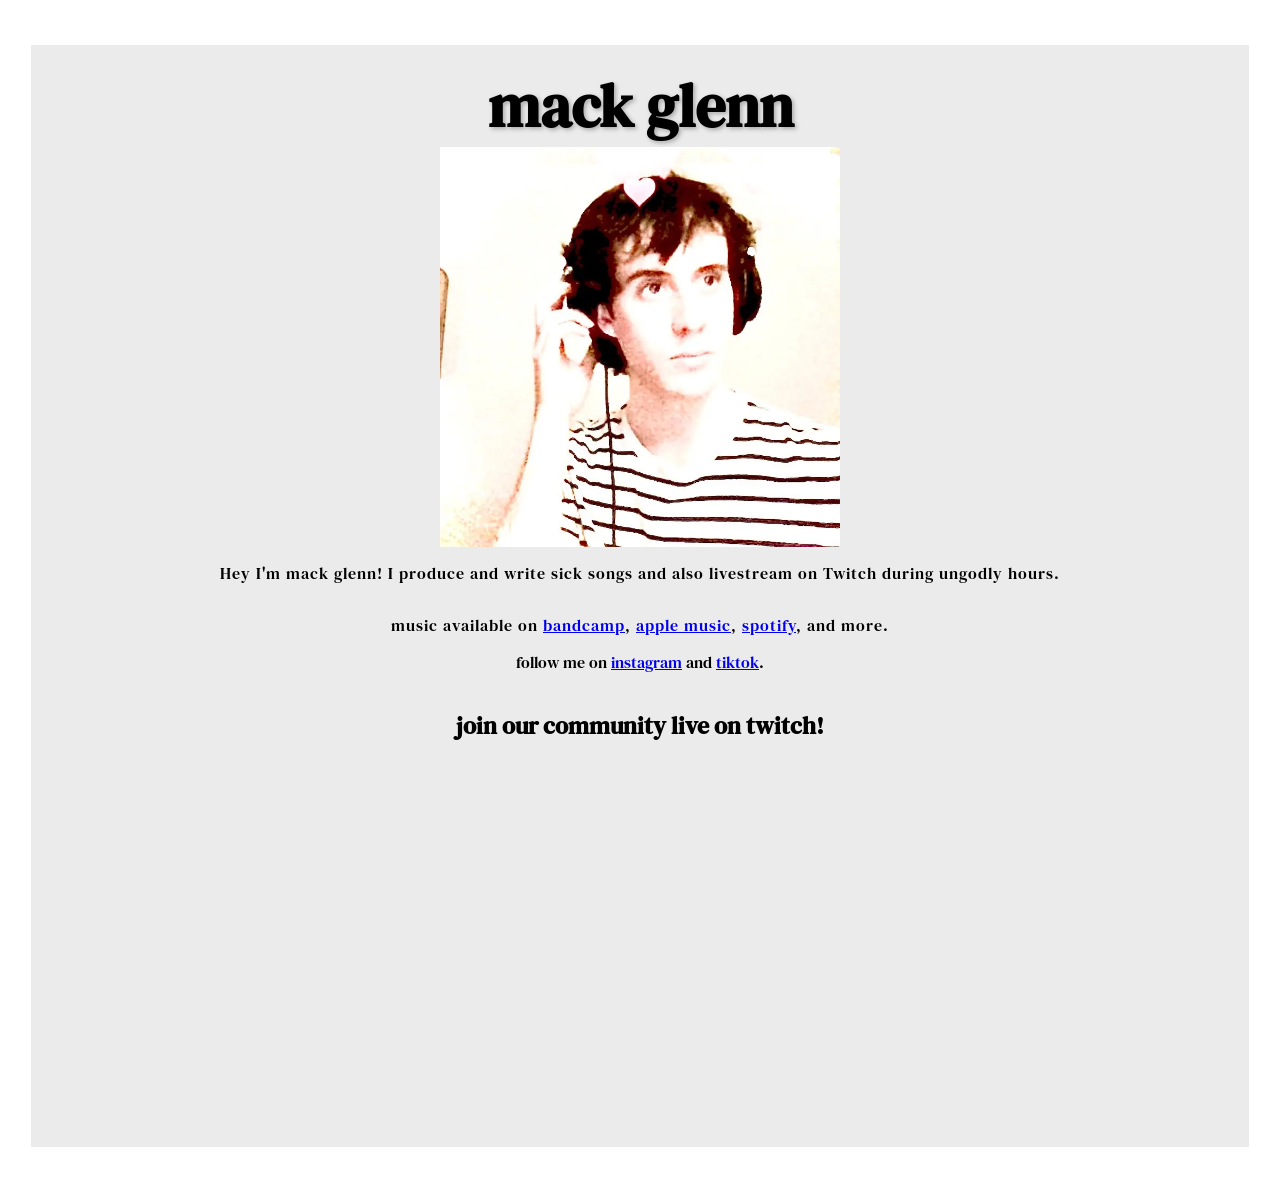
==== index.html @ 870f5714 "updated html href since i forgot to in last push which ruined everything lol" ====
<!doctype html>
<html lang="en-US">
  <head>
    <meta charset="utf-8" />
    <meta name="viewport" content="width=device-width" />
    <title>mack glenn</title>
    <link href="style.css" rel="stylesheet" />
    <link rel="preconnect" href="https://fonts.googleapis.com">
    <link rel="preconnect" href="https://fonts.gstatic.com" crossorigin>
    <link href="https://fonts.googleapis.com/css2?family=DM+Serif+Text:ital@0;1&display=swap" rel="stylesheet">
    <script async src="scripts/main.js"></script>
  </head>
  <body>
    <!-- landing page, title and image -->
    <div>
        <h1>mack glenn</h1>
    </div>
    <img src="images/t1.webp" width="400" height="400" alt="mack glenn Changes cover art" />
    <div class="center">
    <p>Hey I'm mack glenn! I produce and write sick songs and also livestream on Twitch during ungodly hours.</p>
    <p>music available on <a href="https://mackglenn.bandcamp.com/track/changes">bandcamp</a>, <a href="https://music.apple.com/us/artist/mack-glenn/1537113306">apple music</a>, <a href="https://open.spotify.com/artist/1b1rYh1t3pX4t1u5r8qT0E">spotify</a>, and more.</p>
    <p2>follow me on <a href="https://www.instagram.com/heymackglenn/">instagram</a> and <a href="https://www.tiktok.com/@heymackglenn">tiktok</a>.</p>
    </div>
    <div class="center"><h2>join our community live on twitch!</h2></div>
      <section class="container">

      <!-- Add a placeholder for the Twitch embed -->
    <div id="twitch-embed">

      <!-- Load the Twitch embed script -->
      <script src="https://player.twitch.tv/js/embed/v1.js"></script>

      <!-- Create a Twitch.Player object. This will render within the placeholder div -->
      <script type="text/javascript">
        new Twitch.Player("twitch-embed", {
        channel: "mackglenn",
          autoplay: true,
          muted: false,
          width: 1920/3,
          height: 1080/3
          });
      </script>
    </div>
      <div>
        <iframe src="https://discord.com/widget?id=813579185787502612&theme=dark" width="350" height="360" allowtransparency="true" frameborder="0" sandbox="allow-popups allow-popups-to-escape-sandbox allow-same-origin allow-scripts"></iframe>
      </div>
    </section>
  </body>
</html>
---- style.css ----
html {
  /* px means "pixels". The base font size is now 10 pixels high */
  font-size: 16px;
  /* the font-family property value you got from Google Fonts */
  font-family: 'DM Serif Text', serif;
  /* sets the webpage background color */
  background-color: white;
}

body {
  width: 92vw;
  margin: 5vh auto;
  background-color: #ebebeb;
  padding: 20px 20px 20px 20px;
  /*border: 5px solid black;*/
}

img {
  display: block;
  margin: 0 auto;
  max-width: 100%;
}

h1 {
  margin: 0;
  font-size: 60px;
  text-align: center;
  text-shadow: 2px 2px 4px #aaaaaa;
}

p,
li {
  font-size: 16px;
  line-height: 1.25;
  letter-spacing: 1px;
}
.center {
  display: flex;
  margin: 0;
  text-align: center;
  align-items: center;
  flex-direction: column;
  justify-content: center;
  
}
.container {
  display: flex; /* Enables Flexbox */
  flex-direction: row; /* Arranges items horizontally (default) */
  justify-content: space-between; /* Spreads items out */
  gap: 10px; /* Adds space between items */
  align-items: center; /* Centers items vertically */
  justify-content: center; /* Centers items horizontally */
}
div {
  align-items: center;
}
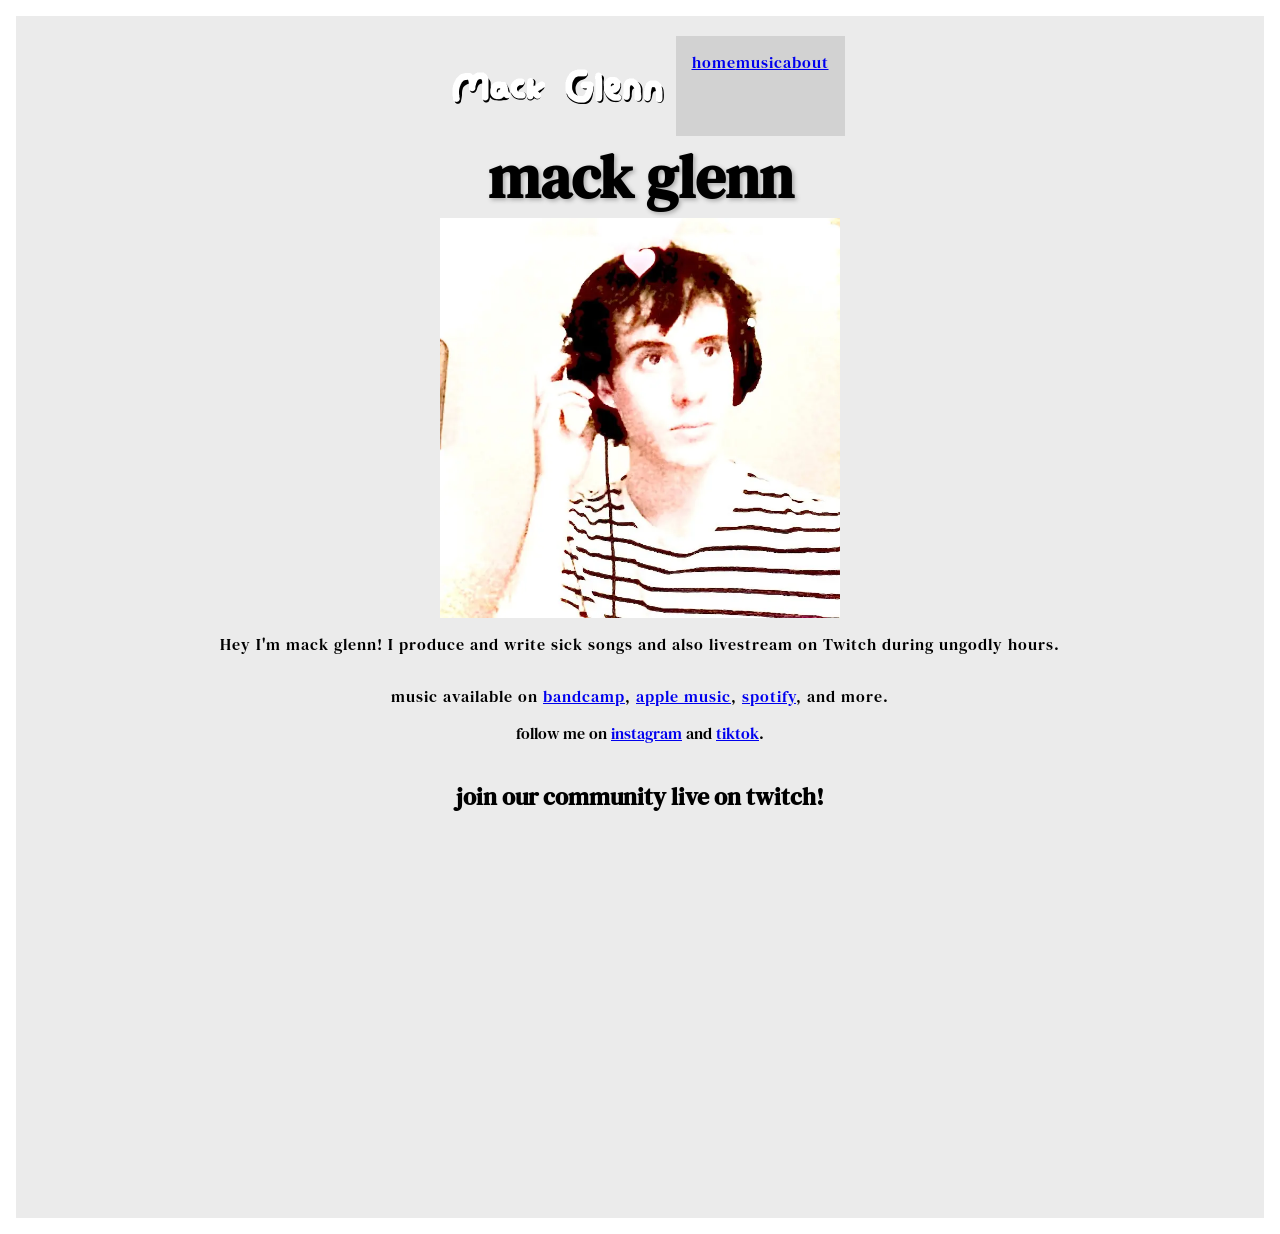
==== commit cbcd1986: "new header and fixed body margin" ====
--- a/index.html
+++ b/index.html
@@ -10,6 +10,17 @@
     <link href="https://fonts.googleapis.com/css2?family=DM+Serif+Text:ital@0;1&display=swap" rel="stylesheet">
     <script async src="scripts/main.js"></script>
   </head>
+  <header>
+    <nav>
+      <div class="headerlogo">
+        <a href="index.html"><img src="images/mackglennanimatedtext2.gif" width="240" height="100" alt="mack glenn logo" /></a>
+      </div>
+      <ul class="header">
+        <li><a href="index.html">home</a></li>
+        <li><a href="music.html">music</a></li>
+        <li><a href="about.html">about</a></li>
+      </ul>
+    </nav>
   <body>
     <!-- landing page, title and image -->
     <div>
--- a/style.css
+++ b/style.css
@@ -8,8 +8,9 @@
 }
 
 body {
-  width: 92vw;
-  margin: 5vh auto;
+  width: 100%-40px;
+  height: auto;
+  margin: 1rem 1rem;
   background-color: #ebebeb;
   padding: 20px 20px 20px 20px;
   /*border: 5px solid black;*/
@@ -54,3 +55,19 @@
 div {
   align-items: center;
 }
+
+
+ul.header {
+  list-style-type: none;
+  margin: 0;
+  padding: 1rem;
+  overflow: hidden;
+  background-color: #d2d2d2;
+  display: flex;
+  justify-content: center;
+}
+
+nav {
+  display: flex;
+  justify-content: center;
+}
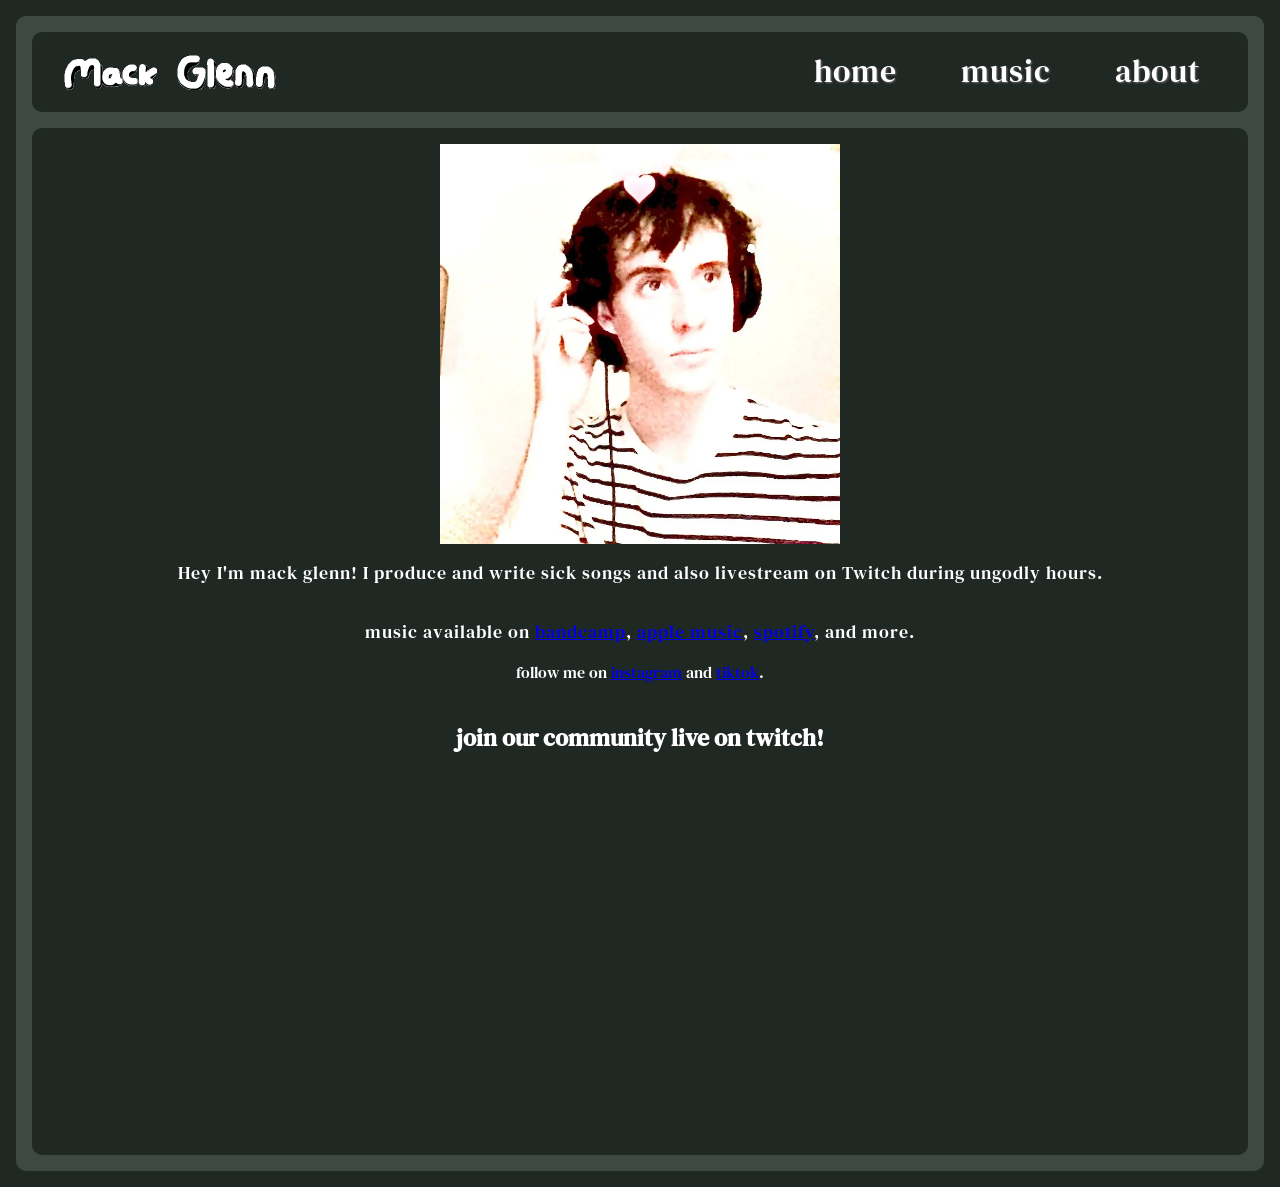
==== commit b28c7b7e: "made nav bar better and added background colors and border radiuses" ====
--- a/index.html
+++ b/index.html
@@ -16,16 +16,15 @@
         <a href="index.html"><img src="images/mackglennanimatedtext2.gif" width="240" height="100" alt="mack glenn logo" /></a>
       </div>
       <ul class="header">
-        <li><a href="index.html">home</a></li>
-        <li><a href="music.html">music</a></li>
-        <li><a href="about.html">about</a></li>
+        <li><a class="header" href="index.html">home</a></li>
+        <li><a class="header" href="music.html">music</a></li>
+        <li><a class="header" href="about.html">about</a></li>
       </ul>
     </nav>
+  </header>
   <body>
+    <div class="maincontent">
     <!-- landing page, title and image -->
-    <div>
-        <h1>mack glenn</h1>
-    </div>
     <img src="images/t1.webp" width="400" height="400" alt="mack glenn Changes cover art" />
     <div class="center">
     <p>Hey I'm mack glenn! I produce and write sick songs and also livestream on Twitch during ungodly hours.</p>
@@ -56,5 +55,6 @@
         <iframe src="https://discord.com/widget?id=813579185787502612&theme=dark" width="350" height="360" allowtransparency="true" frameborder="0" sandbox="allow-popups allow-popups-to-escape-sandbox allow-same-origin allow-scripts"></iframe>
       </div>
     </section>
+    </div>
   </body>
 </html>
--- a/style.css
+++ b/style.css
@@ -4,16 +4,18 @@
   /* the font-family property value you got from Google Fonts */
   font-family: 'DM Serif Text', serif;
   /* sets the webpage background color */
-  background-color: white;
+  background-color: rgb(32, 40, 36);
+  color: white;
 }
 
 body {
   width: 100%-40px;
   height: auto;
   margin: 1rem 1rem;
-  background-color: #ebebeb;
-  padding: 20px 20px 20px 20px;
+  background-color: #3e4943;
+  padding: 1rem;
   /*border: 5px solid black;*/
+  border-radius: 10px;
 }
 
 img {
@@ -31,7 +33,7 @@
 
 p,
 li {
-  font-size: 16px;
+  font-size: 18px;
   line-height: 1.25;
   letter-spacing: 1px;
 }
@@ -60,14 +62,43 @@
 ul.header {
   list-style-type: none;
   margin: 0;
-  padding: 1rem;
+  padding: 0rem;
   overflow: hidden;
-  background-color: #d2d2d2;
+  background-color: #ffffff00;
   display: flex;
   justify-content: center;
 }
 
+a.header {
+  float: left;
+  display: block;
+  color: white;
+  text-align: center;
+  padding: .2rem 2rem;
+  text-decoration: none;
+  text-shadow: #6f6f6f 1px 1px 2px;
+  font-size: 32px;
+}
+
+.headerlogo {
+  display: flex;
+  justify-content: flex-shrink 1;
+  justify-content: left;
+  height: 48px;
+}
+
 nav {
   display: flex;
-  justify-content: center;
+  justify-content: space-between;
+  height: 3rem;
+  margin-bottom: 1rem;
+  background-color: rgb(32, 40, 36);
+  padding: 1rem;
+  border-radius: 10px;
+}
+
+.maincontent {
+  background-color: rgb(32, 40, 36);
+  border-radius: 10px;
+  padding: 1rem;
 }
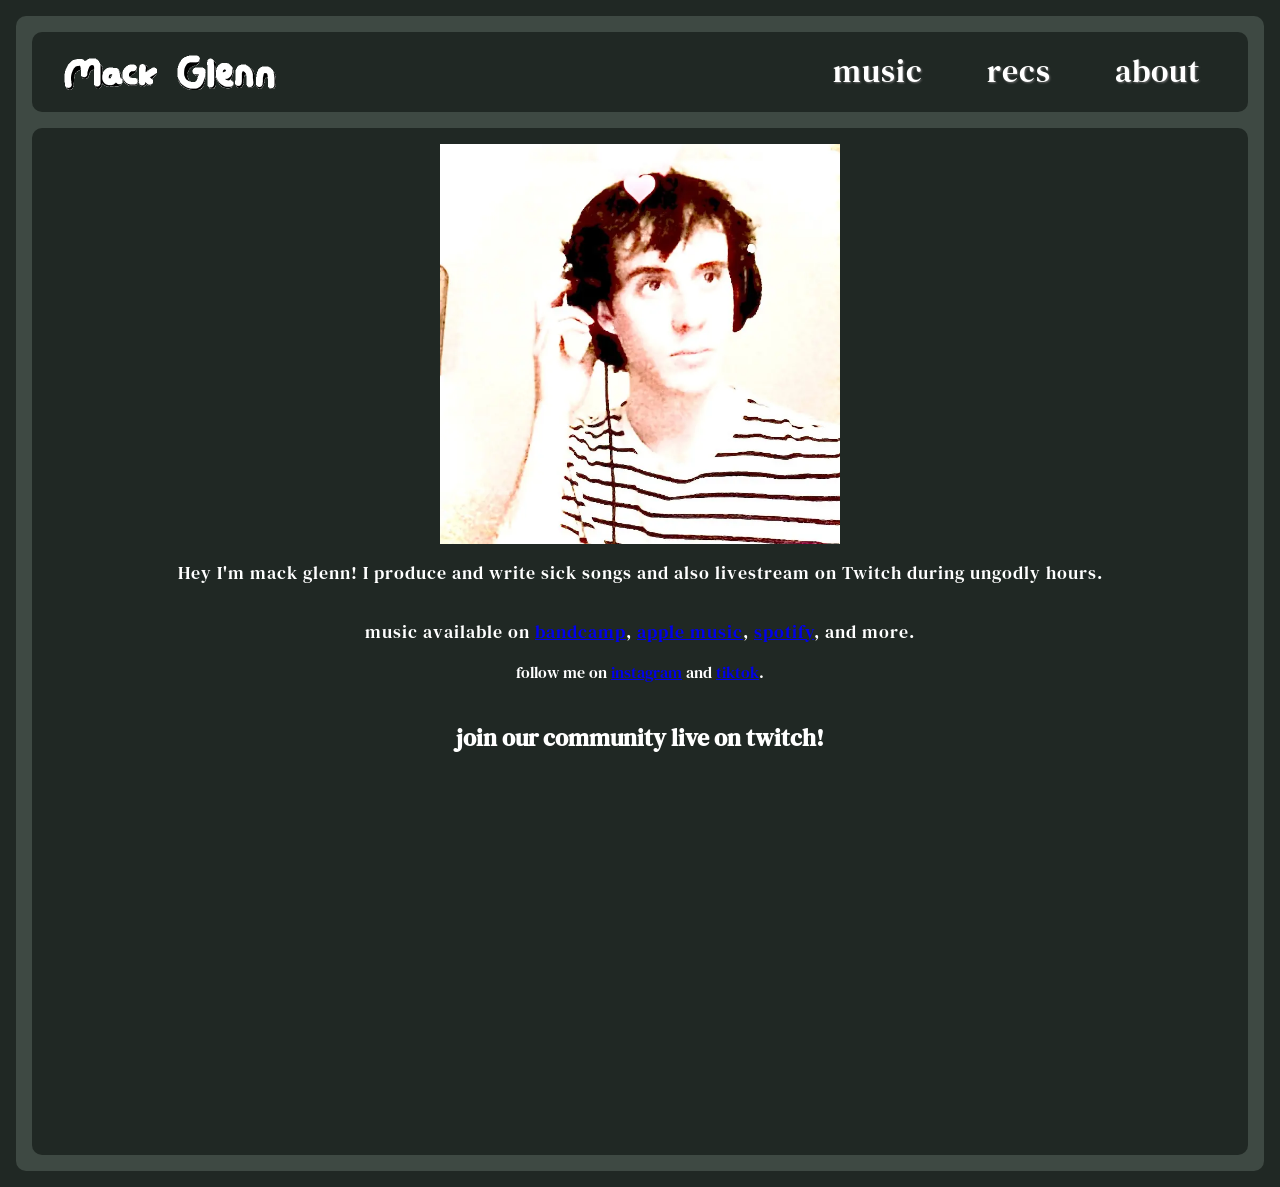
==== commit b4c62939: "added new pages" ====
--- a/index.html
+++ b/index.html
@@ -16,8 +16,8 @@
         <a href="index.html"><img src="images/mackglennanimatedtext2.gif" width="240" height="100" alt="mack glenn logo" /></a>
       </div>
       <ul class="header">
-        <li><a class="header" href="index.html">home</a></li>
         <li><a class="header" href="music.html">music</a></li>
+        <li><a class="header" href="recs.html">recs</a></li>
         <li><a class="header" href="about.html">about</a></li>
       </ul>
     </nav>
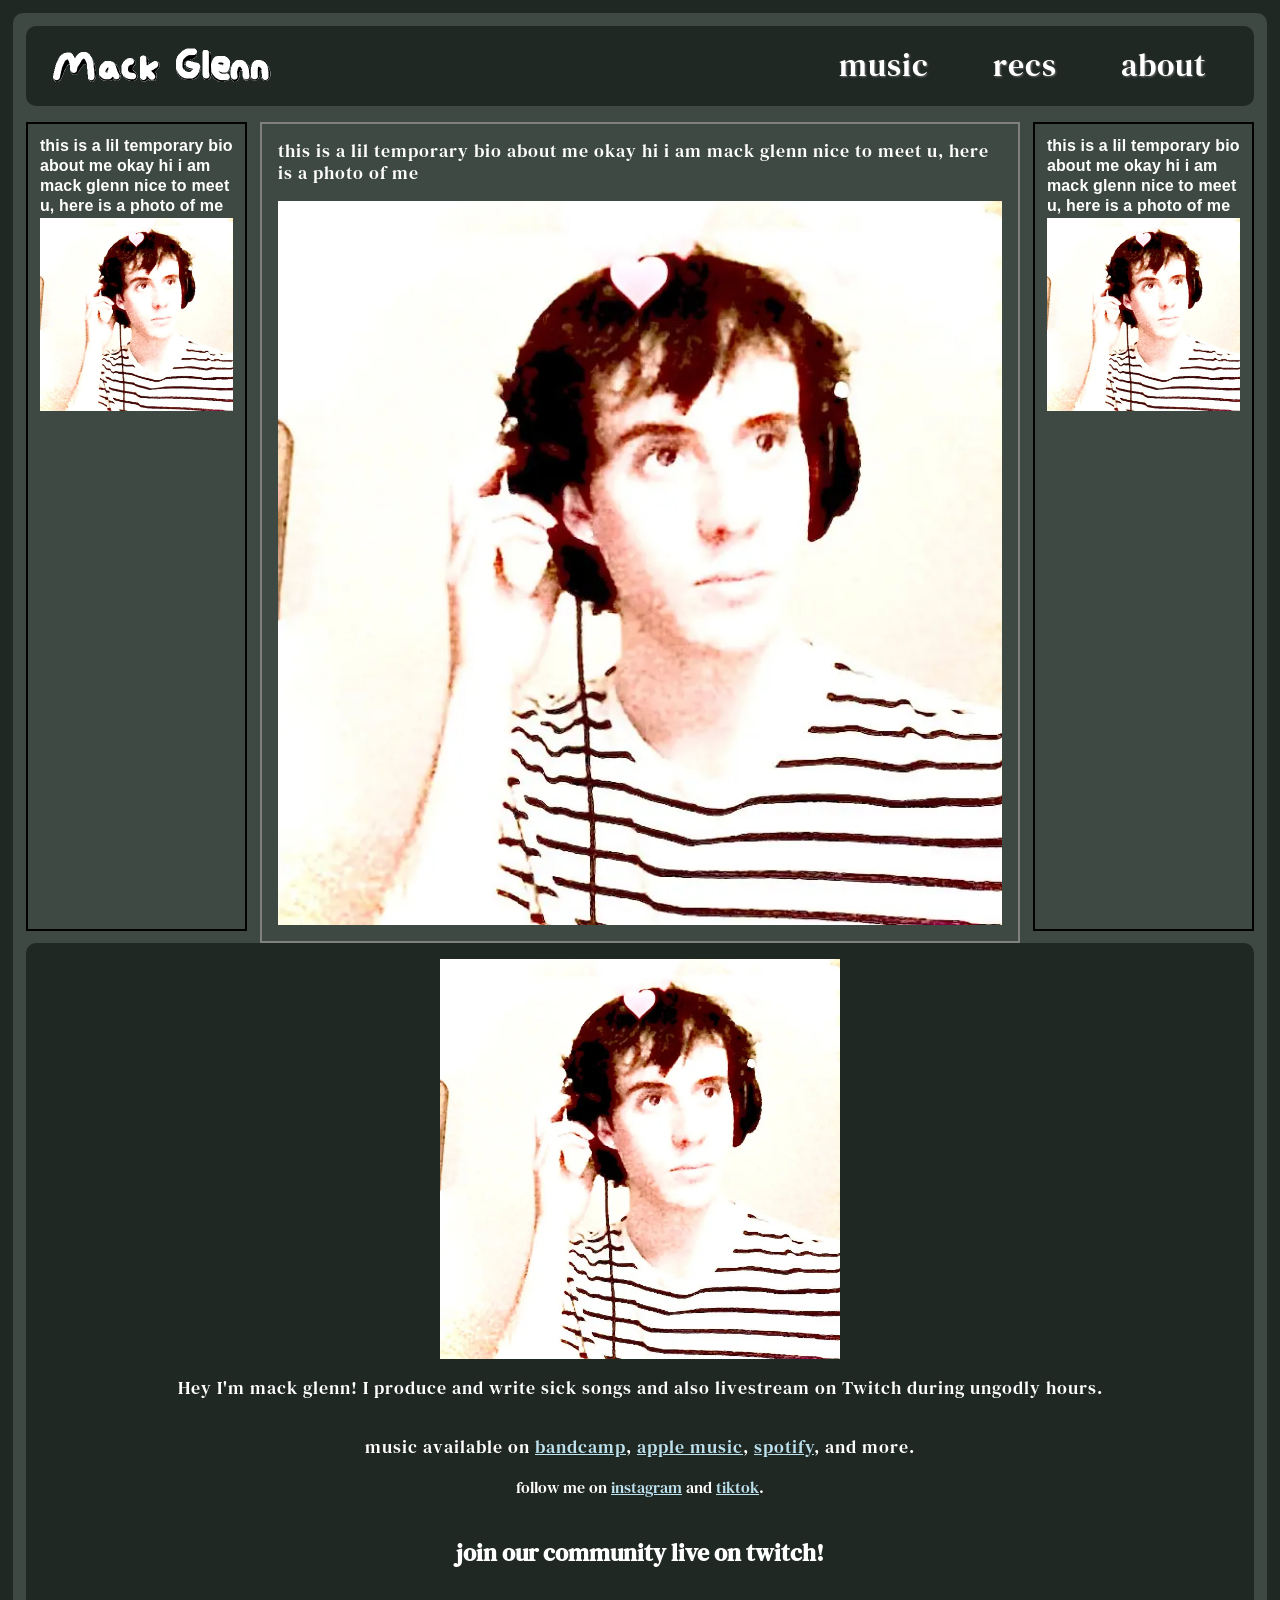
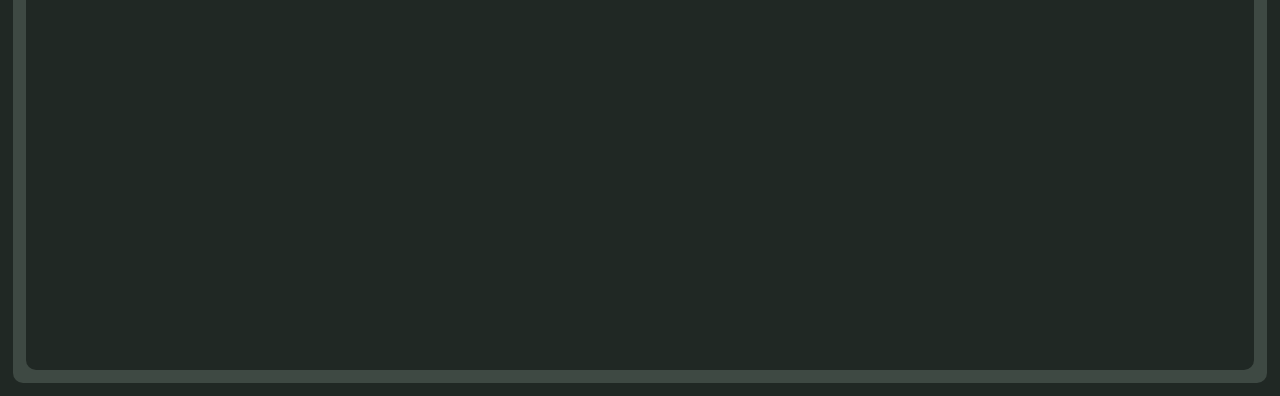
==== commit 3a482b7a: "new front page layout - temp content" ====
--- a/index.html
+++ b/index.html
@@ -23,6 +23,30 @@
     </nav>
   </header>
   <body>
+    <section class="homepagetri">
+      <div class="leftbar"> 
+        <p class="pleftbar">this is a lil temporary bio about me okay hi i am mack glenn nice to meet u, here is a photo of me</p>
+        <img src="images/t1.webp" alt="mack glenn Changes cover art" />
+
+
+      </div>
+
+      <div class="mainsection"> 
+        <p class="pmainsection">this is a lil temporary bio about me okay hi i am mack glenn nice to meet u, here is a photo of me</p>
+        <img src="images/t1.webp" alt="mack glenn Changes cover art" />
+
+
+      </div>
+
+      <div class="rightbar"> 
+        <p class="pleftbar">this is a lil temporary bio about me okay hi i am mack glenn nice to meet u, here is a photo of me</p>
+        <img src="images/t1.webp" alt="mack glenn Changes cover art" />
+
+
+      </div>
+
+    </section>
+
     <div class="maincontent">
     <!-- landing page, title and image -->
     <img src="images/t1.webp" width="400" height="400" alt="mack glenn Changes cover art" />
@@ -56,5 +80,9 @@
       </div>
     </section>
     </div>
+
+
+
+
   </body>
 </html>
--- a/style.css
+++ b/style.css
@@ -11,9 +11,9 @@
 body {
   width: 100%-40px;
   height: auto;
-  margin: 1rem 1rem;
+  margin: 1% 1%;
   background-color: #3e4943;
-  padding: 1rem;
+  padding: 1%;
   /*border: 5px solid black;*/
   border-radius: 10px;
 }
@@ -62,7 +62,7 @@
 ul.header {
   list-style-type: none;
   margin: 0;
-  padding: 0rem;
+  padding: 0%;
   overflow: hidden;
   background-color: #ffffff00;
   display: flex;
@@ -101,4 +101,63 @@
   background-color: rgb(32, 40, 36);
   border-radius: 10px;
   padding: 1rem;
-}+}
+
+a {
+  color: #bde2ee;
+}
+
+.homepagetri
+{
+  display: flex;
+  height: auto;
+  width: auto;
+  gap: 1%;
+}
+
+.leftbar {
+  display: block;
+  width: 16%;
+  height: auto;
+  overflow-wrap: break-word;
+  padding: 1%;
+  margin-bottom: 1%;
+  border: 2px solid black;
+  
+}
+
+.pleftbar {
+  padding: 0px;
+  margin: 0px;
+  margin-bottom: 1%;
+  font-family: Verdana, Geneva, Tahoma, sans-serif;
+  font-weight: bolder;
+  letter-spacing: .01rem;
+  font-size: 16px;
+}
+
+.mainsection
+{
+  display: block;
+  width: 60%;
+  padding: 1rem;
+  border: 2px solid grey;
+}
+
+.pmainsection
+{
+  padding: 0px;
+  margin: 0px;
+  margin-bottom: 1rem;
+}
+
+.rightbar {
+  display: block;
+  width: 16%;
+  height: auto;
+  overflow-wrap: break-word;
+  padding: 1%;
+  margin-bottom: 1%;
+  border: 2px solid black;
+  
+}
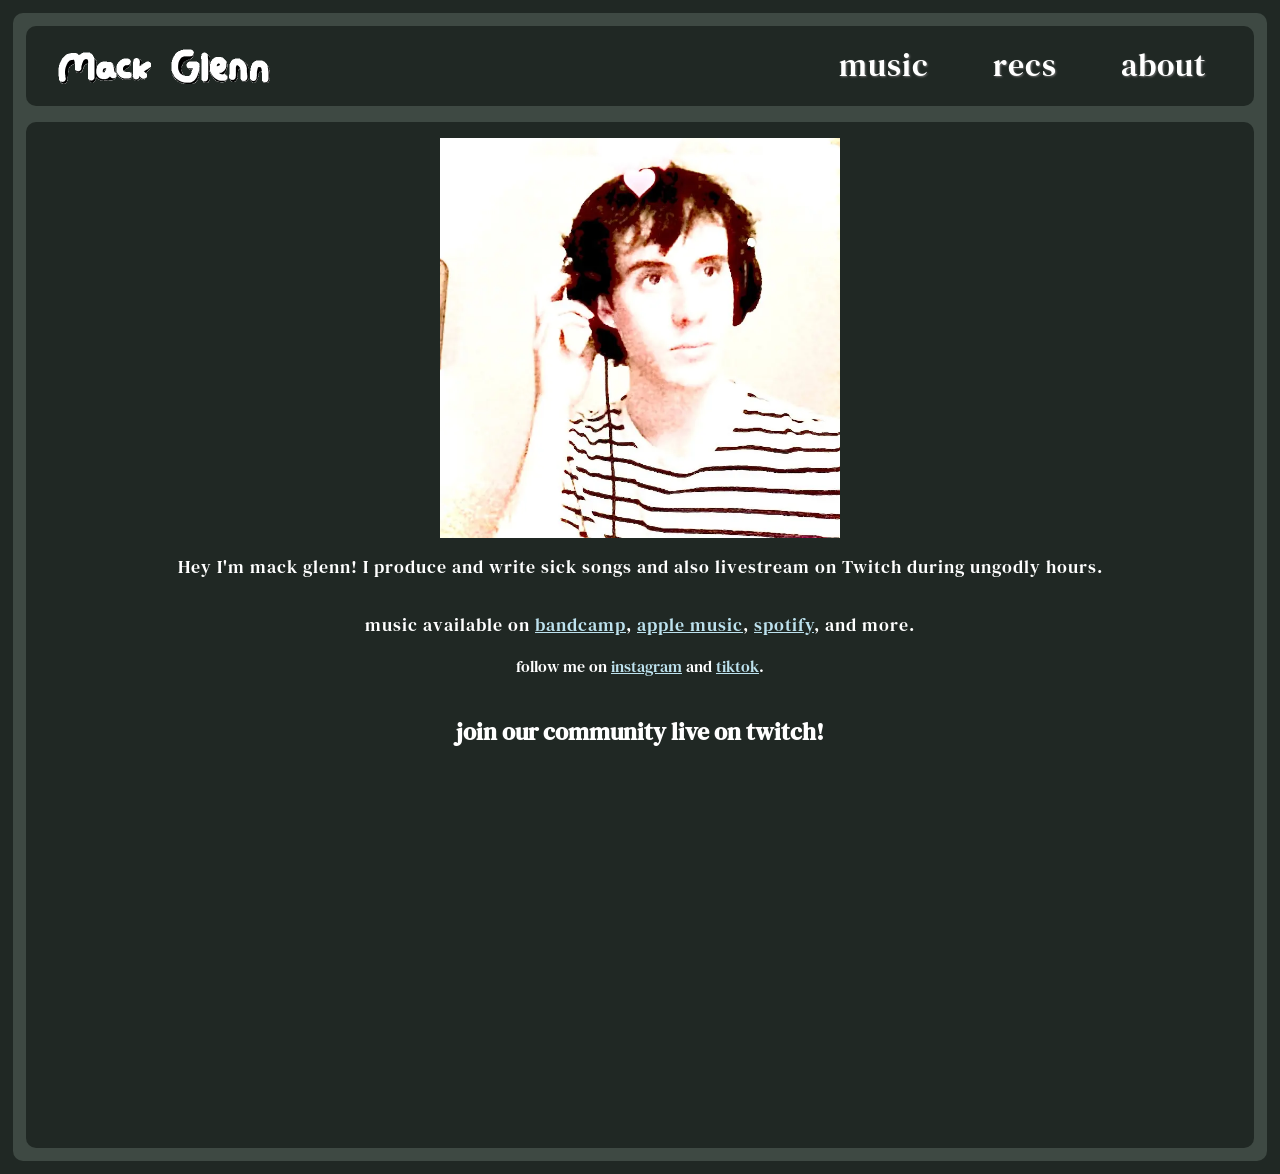
==== commit 2e81fa71: "removed homepagetri, idk" ====
--- a/index.html
+++ b/index.html
@@ -23,6 +23,7 @@
     </nav>
   </header>
   <body>
+    <!-- OLD TRI HOMEPAGE IDK
     <section class="homepagetri">
       <div class="leftbar"> 
         <p class="pleftbar">this is a lil temporary bio about me okay hi i am mack glenn nice to meet u, here is a photo of me</p>
@@ -46,7 +47,7 @@
       </div>
 
     </section>
-
+  -->
     <div class="maincontent">
     <!-- landing page, title and image -->
     <img src="images/t1.webp" width="400" height="400" alt="mack glenn Changes cover art" />
--- a/style.css
+++ b/style.css
@@ -9,7 +9,7 @@
 }
 
 body {
-  width: 100%-40px;
+  width: calc(100%-40px);
   height: auto;
   margin: 1% 1%;
   background-color: #3e4943;
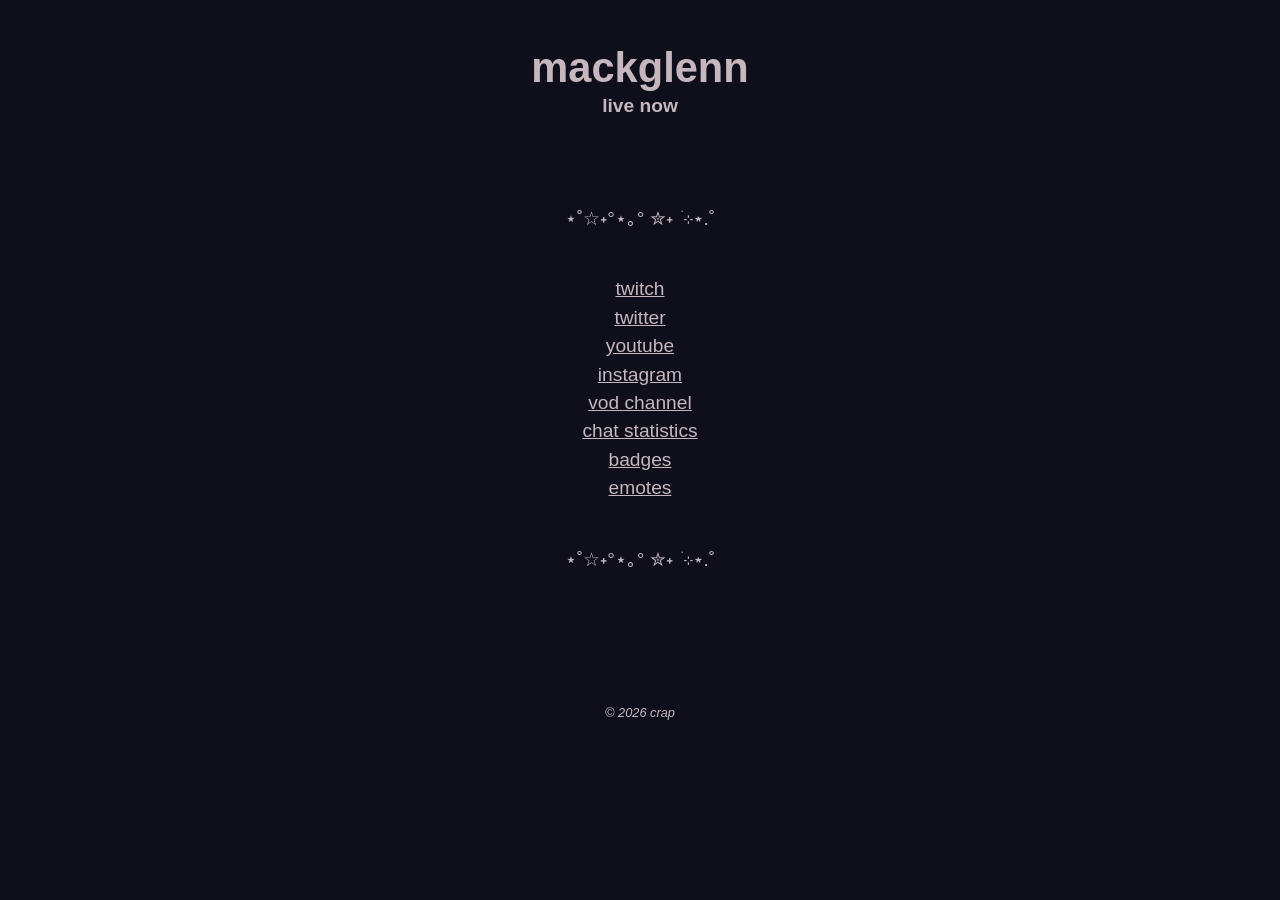
==== commit 9b279f9a: "remade this shit from the ground up, this is a way better start" ====
--- a/index.html
+++ b/index.html
@@ -1,89 +1,38 @@
-<!doctype html>
-<html lang="en-US">
-  <head>
-    <meta charset="utf-8" />
-    <meta name="viewport" content="width=device-width" />
-    <title>mack glenn</title>
-    <link href="style.css" rel="stylesheet" />
-    <link rel="preconnect" href="https://fonts.googleapis.com">
-    <link rel="preconnect" href="https://fonts.gstatic.com" crossorigin>
-    <link href="https://fonts.googleapis.com/css2?family=DM+Serif+Text:ital@0;1&display=swap" rel="stylesheet">
-    <script async src="scripts/main.js"></script>
-  </head>
-  <header>
-    <nav>
-      <div class="headerlogo">
-        <a href="index.html"><img src="images/mackglennanimatedtext2.gif" width="240" height="100" alt="mack glenn logo" /></a>
-      </div>
-      <ul class="header">
-        <li><a class="header" href="music.html">music</a></li>
-        <li><a class="header" href="recs.html">recs</a></li>
-        <li><a class="header" href="about.html">about</a></li>
-      </ul>
-    </nav>
-  </header>
-  <body>
-    <!-- OLD TRI HOMEPAGE IDK
-    <section class="homepagetri">
-      <div class="leftbar"> 
-        <p class="pleftbar">this is a lil temporary bio about me okay hi i am mack glenn nice to meet u, here is a photo of me</p>
-        <img src="images/t1.webp" alt="mack glenn Changes cover art" />
-
-
-      </div>
-
-      <div class="mainsection"> 
-        <p class="pmainsection">this is a lil temporary bio about me okay hi i am mack glenn nice to meet u, here is a photo of me</p>
-        <img src="images/t1.webp" alt="mack glenn Changes cover art" />
-
-
-      </div>
-
-      <div class="rightbar"> 
-        <p class="pleftbar">this is a lil temporary bio about me okay hi i am mack glenn nice to meet u, here is a photo of me</p>
-        <img src="images/t1.webp" alt="mack glenn Changes cover art" />
-
-
-      </div>
-
-    </section>
-  -->
-    <div class="maincontent">
-    <!-- landing page, title and image -->
-    <img src="images/t1.webp" width="400" height="400" alt="mack glenn Changes cover art" />
-    <div class="center">
-    <p>Hey I'm mack glenn! I produce and write sick songs and also livestream on Twitch during ungodly hours.</p>
-    <p>music available on <a href="https://mackglenn.bandcamp.com/track/changes">bandcamp</a>, <a href="https://music.apple.com/us/artist/mack-glenn/1537113306">apple music</a>, <a href="https://open.spotify.com/artist/1b1rYh1t3pX4t1u5r8qT0E">spotify</a>, and more.</p>
-    <p2>follow me on <a href="https://www.instagram.com/heymackglenn/">instagram</a> and <a href="https://www.tiktok.com/@heymackglenn">tiktok</a>.</p>
-    </div>
-    <div class="center"><h2>join our community live on twitch!</h2></div>
-      <section class="container">
-
-      <!-- Add a placeholder for the Twitch embed -->
-    <div id="twitch-embed">
-
-      <!-- Load the Twitch embed script -->
-      <script src="https://player.twitch.tv/js/embed/v1.js"></script>
-
-      <!-- Create a Twitch.Player object. This will render within the placeholder div -->
-      <script type="text/javascript">
-        new Twitch.Player("twitch-embed", {
-        channel: "mackglenn",
-          autoplay: true,
-          muted: false,
-          width: 1920/3,
-          height: 1080/3
-          });
-      </script>
-    </div>
-      <div>
-        <iframe src="https://discord.com/widget?id=813579185787502612&theme=dark" width="350" height="360" allowtransparency="true" frameborder="0" sandbox="allow-popups allow-popups-to-escape-sandbox allow-same-origin allow-scripts"></iframe>
-      </div>
-    </section>
-    </div>
-
-
-
-
-  </body>
+<!DOCTYPE html>
+<html lang="en">
+<head>
+    <meta charset="UTF-8">
+    <meta name="viewport" content="width=device-width, initial-scale=1.0">
+    <title>mackglenn stream site</title>
+    <link rel="stylesheet" href="style.css">
+</head>
+<body>
+    <header>
+        <h1><a href="index.html" class="logo">mackglenn</a></h1>
+        <p>live now</p>
+    </header>
+    
+    <main>
+        <ul>
+            <li>⋆˚☆˖°⋆｡° ✮˖ ࣪ ⊹⋆.˚</li>
+            <br>
+            <br>
+            <li><a href="https://www.twitch.tv/mackglenn" target="_blank">twitch</a></li>
+            <li><a href="https://www.twitter.com/heymackglenn" target="_blank">twitter</a></li>
+            <li><a href="https://www.youtube.com/@mackglennlive" target="_blank">youtube</a></li>
+            <li><a href="https://www.instagram.com/heymackglenn" target="_blank">instagram</a></li>
+            <li><a href="https://www.youtube.com/@mackglennvods" target="_blank">vod channel</a></li>
+            <li><a href="chatstats.html">chat statistics</a></li>
+            <li><a href="badges.html">badges</a></li>
+            <li><a href="emotes.html">emotes</a></li>
+            <br>
+            <br>
+            <li>⋆˚☆˖°⋆｡° ✮˖ ࣪ ⊹⋆.˚</li>
+        </ul>
+    </main>
+    
+    <footer>
+        <p class="footertext">&copy; 2026 crap</p>
+    </footer>
+</body>
 </html>
--- a/style.css
+++ b/style.css
@@ -1,163 +1,115 @@
-html {
-  /* px means "pixels". The base font size is now 10 pixels high */
-  font-size: 16px;
-  /* the font-family property value you got from Google Fonts */
-  font-family: 'DM Serif Text', serif;
-  /* sets the webpage background color */
-  background-color: rgb(32, 40, 36);
-  color: white;
+body {
+	font-family: Arial, sans-serif;
+	margin: 0;
+	padding: 0;
+	background-color: #0f0f1b;
 }
-
-body {
-  width: calc(100%-40px);
-  height: auto;
-  margin: 1% 1%;
-  background-color: #3e4943;
-  padding: 1%;
-  /*border: 5px solid black;*/
-  border-radius: 10px;
+header {
+	background-color: #0f0f1b;
+	color: #c6b7be;
+	padding: 1rem;
+	text-align: center;
+    font-weight: 600;
 }
-
-img {
-  display: block;
-  margin: 0 auto;
-  max-width: 100%;
+main {
+	max-width: 1200px;
+	margin: 2rem auto;
+	padding: 0 1rem;
+    text-align: center;
 }
-
-h1 {
-  margin: 0;
-  font-size: 60px;
-  text-align: center;
-  text-shadow: 2px 2px 4px #aaaaaa;
-}
-
-p,
-li {
-  font-size: 18px;
-  line-height: 1.25;
-  letter-spacing: 1px;
-}
-.center {
-  display: flex;
-  margin: 0;
-  text-align: center;
-  align-items: center;
-  flex-direction: column;
-  justify-content: center;
-  
-}
-.container {
-  display: flex; /* Enables Flexbox */
-  flex-direction: row; /* Arranges items horizontally (default) */
-  justify-content: space-between; /* Spreads items out */
-  gap: 10px; /* Adds space between items */
-  align-items: center; /* Centers items vertically */
-  justify-content: center; /* Centers items horizontally */
-}
-div {
-  align-items: center;
+footer {
+	background-color: #0f0f1b;
+	color: fafbf6;
+	text-align: center;
+	padding: 1rem;
+	margin-top: 6rem;
 }
 
 
-ul.header {
-  list-style-type: none;
-  margin: 0;
-  padding: 0%;
-  overflow: hidden;
-  background-color: #ffffff00;
-  display: flex;
-  justify-content: center;
+h1 {
+    font-size: 2.6rem;
+    margin-bottom: 0.2rem;
+}
+p {
+    font-size: 1.2rem;
+    color: #c6b7be;
+    margin-top: 0;
+}
+a {
+    color: #c6b7be;
+    text-decoration: line;
+}
+ul {
+    list-style-type: none;
+    padding: 0;
 }
 
-a.header {
-  float: left;
-  display: block;
-  color: white;
-  text-align: center;
-  padding: .2rem 2rem;
-  text-decoration: none;
-  text-shadow: #6f6f6f 1px 1px 2px;
-  font-size: 32px;
+/* Keep lists centered on the page but left-align the items (index page) */
+main ul {
+    display: inline-block;
+    text-align: center;
+}
+main li {
+    font-size: 1.2rem;
+    font-weight: 500;
+    margin: .4rem 0;
+    color: #c6b7be;
+}
+video {
+    max-width: 100%;
+    height: auto;
+    align-items: center;
 }
 
-.headerlogo {
-  display: flex;
-  justify-content: flex-shrink 1;
-  justify-content: left;
-  height: 48px;
+
+
+.footertext {
+    font-size: 0.8rem;
+    color: #c6b7be;
+    font-style: italic;
+}
+.type2 {
+    background-color: #fafbf6;
+    color: #0f0f1b;
+}
+.logo {
+    text-decoration: none;
+    color: #c6b7be;
 }
 
-nav {
-  display: flex;
-  justify-content: space-between;
-  height: 3rem;
-  margin-bottom: 1rem;
-  background-color: rgb(32, 40, 36);
-  padding: 1rem;
-  border-radius: 10px;
+/* Badges page grid */
+.badges-main {
+    min-height: calc(100vh - 160px);
+    display: flex;
+    align-items: center;
+    justify-content: center;
+    padding: 1rem 1rem;
+}
+.badge-grid {
+    display: grid;
+    grid-template-columns: repeat(4, 180px);
+    gap: 0rem;
+    justify-content: center;
+}
+.badge {
+    text-align: center;
+}
+.badge img {
+    width: 100%;
+    height: auto;
+    display: block;
+    border-radius: 8px;
+    background: #0b0b1000;
+}
+.badge-title {
+    margin-top: 0.5rem;
+    color: #c6b7be;
+    font-weight: 600;
 }
 
-.maincontent {
-  background-color: rgb(32, 40, 36);
-  border-radius: 10px;
-  padding: 1rem;
+@media (max-width: 900px) {
+    .badge-grid { grid-template-columns: repeat(2, 1fr); }
 }
-
-a {
-  color: #bde2ee;
+@media (max-width: 480px) {
+    .badge-grid { grid-template-columns: 1fr; }
 }
-
-.homepagetri
-{
-  display: flex;
-  height: auto;
-  width: auto;
-  gap: 1%;
-}
-
-.leftbar {
-  display: block;
-  width: 16%;
-  height: auto;
-  overflow-wrap: break-word;
-  padding: 1%;
-  margin-bottom: 1%;
-  border: 2px solid black;
-  
-}
-
-.pleftbar {
-  padding: 0px;
-  margin: 0px;
-  margin-bottom: 1%;
-  font-family: Verdana, Geneva, Tahoma, sans-serif;
-  font-weight: bolder;
-  letter-spacing: .01rem;
-  font-size: 16px;
-}
-
-.mainsection
-{
-  display: block;
-  width: 60%;
-  padding: 1rem;
-  border: 2px solid grey;
-}
-
-.pmainsection
-{
-  padding: 0px;
-  margin: 0px;
-  margin-bottom: 1rem;
-}
-
-.rightbar {
-  display: block;
-  width: 16%;
-  height: auto;
-  overflow-wrap: break-word;
-  padding: 1%;
-  margin-bottom: 1%;
-  border: 2px solid black;
-  
-}
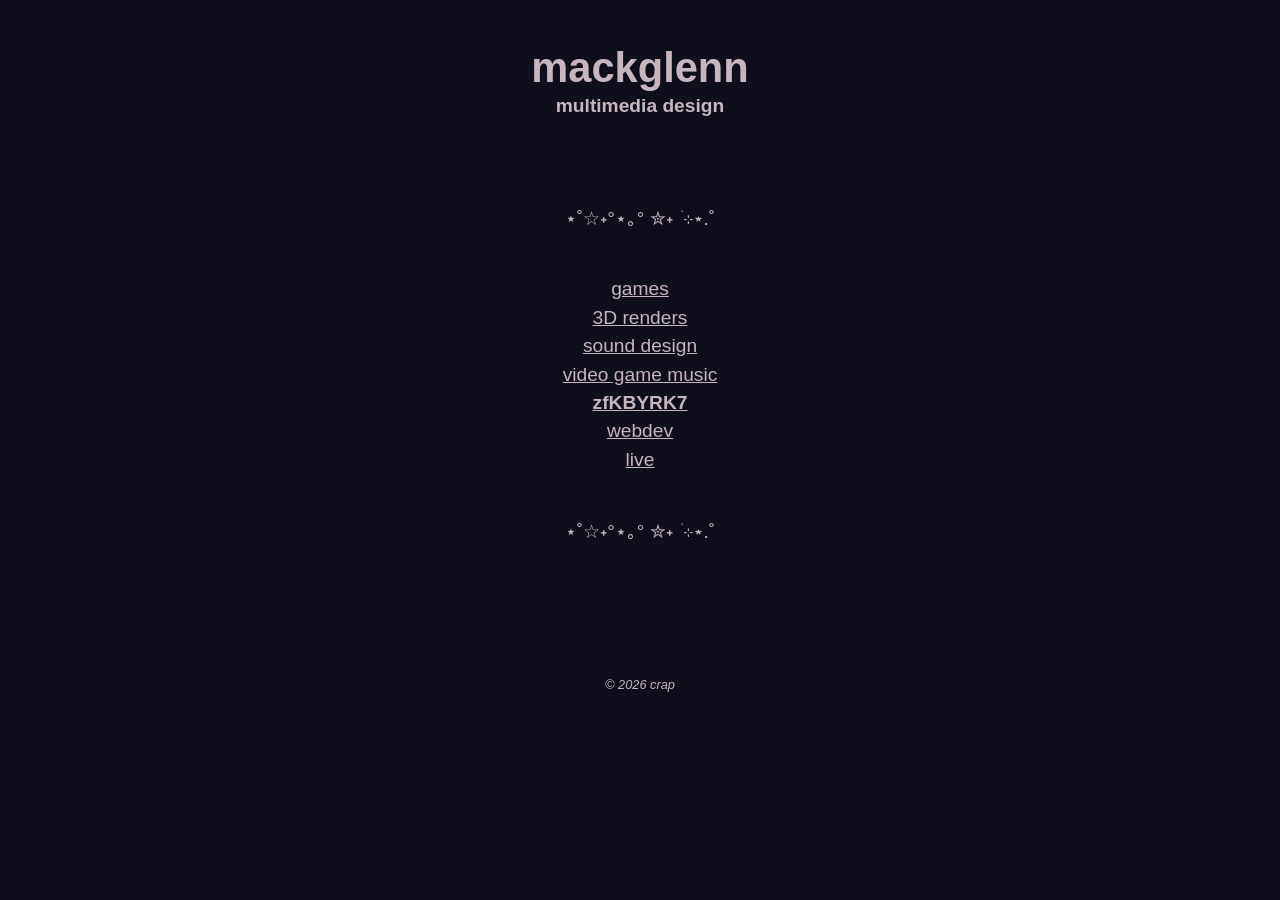
==== commit b7539e87: "Many new pages, reordered outline, new index and live sections, badge counter js and obfiscated text" ====
--- a/index.html
+++ b/index.html
@@ -3,13 +3,26 @@
 <head>
     <meta charset="UTF-8">
     <meta name="viewport" content="width=device-width, initial-scale=1.0">
-    <title>mackglenn stream site</title>
+    <title>mackglenn</title>
     <link rel="stylesheet" href="style.css">
+    <script src="minecraft-obfuscation.js"></script>
 </head>
 <body>
     <header>
-        <h1><a href="index.html" class="logo">mackglenn</a></h1>
-        <p>live now</p>
+        
+        <div class="headcontainer">
+            <div class="headboxL">
+                <!--<button onclick="history.back()">Go Back</button>-->
+            </div>
+            <div class="headboxM">
+                <h1><a href="index.html" class="logo">mackglenn</a></h1>
+                <p>multimedia design</p>
+            </div>
+            <div class="headboxR">
+
+            </div>
+        </div>
+
     </header>
     
     <main>
@@ -17,14 +30,14 @@
             <li>⋆˚☆˖°⋆｡° ✮˖ ࣪ ⊹⋆.˚</li>
             <br>
             <br>
-            <li><a href="https://www.twitch.tv/mackglenn" target="_blank">twitch</a></li>
-            <li><a href="https://www.twitter.com/heymackglenn" target="_blank">twitter</a></li>
-            <li><a href="https://www.youtube.com/@mackglennlive" target="_blank">youtube</a></li>
-            <li><a href="https://www.instagram.com/heymackglenn" target="_blank">instagram</a></li>
-            <li><a href="https://www.youtube.com/@mackglennvods" target="_blank">vod channel</a></li>
-            <li><a href="chatstats.html">chat statistics</a></li>
-            <li><a href="badges.html">badges</a></li>
-            <li><a href="emotes.html">emotes</a></li>
+            <li><a href="games.html"><span class="mainli-style">games</span></a></li>
+            <li><a href="3d.html"><span class="mainli-style">3D renders</span></a></li>
+            <li><a href="sound.html"><span class="mainli-style">sound design</span></a></li>
+            <li><a href="compositions.html"><span class="mainli-style">video game music</span></a></li>
+            <li><a href="personal.html"><span class="minecraft-obfuscated">personal</span></a></li>
+            <li><a href="webdev.html"><span class="mainli-style">webdev</span></a></li>
+            <li><a href="live.html"><span class="mainli-style">live</span></a></li>
+
             <br>
             <br>
             <li>⋆˚☆˖°⋆｡° ✮˖ ࣪ ⊹⋆.˚</li>
--- a/style.css
+++ b/style.css
@@ -3,19 +3,58 @@
 	margin: 0;
 	padding: 0;
 	background-color: #0f0f1b;
+    color: #c6b7be;
 }
 header {
 	background-color: #0f0f1b;
 	color: #c6b7be;
-	padding: 1rem;
+	padding: 1rem 0;
 	text-align: center;
     font-weight: 600;
 }
+/*header boxes*/
+.headcontainer {
+    display: flex;
+    justify-content: space-between;
+    align-items: center;
+    vertical-align: middle;
+    max-width: 1200px;
+    margin: 0 auto;
+    padding: 0 1rem;
+}
+
+@media (max-width: 635px) {
+    .headcontainer {
+        flex-direction: column;
+    }
+}
+@media (max-width: 635px) {
+    .headboxL {
+        order: 3;
+        padding-bottom: 1rem;
+    }
+}
+
+.headboxL {
+    flex: 1;
+    color: #c6b7be;
+}
+.headboxM {
+    flex: 4;
+
+    color: #c6b7be;
+}
+.headboxR {
+    flex: 1;
+    color: #c6b7be;
+}
+
 main {
 	max-width: 1200px;
 	margin: 2rem auto;
 	padding: 0 1rem;
     text-align: center;
+    align-items: center;
 }
 footer {
 	background-color: #0f0f1b;
@@ -25,6 +64,20 @@
 	margin-top: 6rem;
 }
 
+button {
+    background-color: #0f0f1b;
+    color: #c6b7be;
+    border: 2px solid #c6b7be;
+    padding: 0.5rem 1rem;
+    font-size: 1rem;
+    cursor: pointer;
+    transition: background-color 0.3s, color 0.3s, border-color 0.3s;
+}
+button:hover {    background-color: #c6b7be;
+    color: #0f0f1b;
+    border-color: #0f0f1b;
+}
+
 
 h1 {
     font-size: 2.6rem;
@@ -32,7 +85,6 @@
 }
 p {
     font-size: 1.2rem;
-    color: #c6b7be;
     margin-top: 0;
 }
 a {
@@ -53,8 +105,13 @@
     font-size: 1.2rem;
     font-weight: 500;
     margin: .4rem 0;
-    color: #c6b7be;
-}
+}
+
+.mainli-style:hover {
+    color: #feebff;
+    text-shadow: 2px 2px #003300;
+}
+
 video {
     max-width: 100%;
     height: auto;
@@ -78,6 +135,11 @@
 }
 
 /* Badges page grid */
+.countertext {
+    padding: 0px;
+    margin: 0px;
+}
+
 .badges-main {
     min-height: calc(100vh - 160px);
     display: flex;
@@ -103,8 +165,13 @@
 }
 .badge-title {
     margin-top: 0.5rem;
-    color: #c6b7be;
     font-weight: 600;
+}
+
+.badge-users {
+    font-size: 0.9rem;
+    color: #c6b7be;
+    margin-top: 0.2rem;
 }
 
 @media (max-width: 900px) {
@@ -113,3 +180,71 @@
 @media (max-width: 480px) {
     .badge-grid { grid-template-columns: 1fr; }
 }
+
+/* Personal Page */
+
+.container {
+    display: flex;
+    justify-content: center;
+}
+
+.box-1 {
+    flex: 1;
+    height: 300px;
+    background-color: rgba(0, 0, 0, 0.104);
+}
+
+.box-2 {
+    flex: 1;
+    height: 300px;
+    background-color: rgba(0, 0, 0, 0.245);
+}
+
+@media (max-width: 635px) {
+    .container {
+        height: auto;
+        min-height: 500px;
+        flex-direction: column;
+    }
+}
+
+.entry {
+    border-radius: 8px;
+    margin: 1rem;
+    color: #e8e0e3;
+    text-align: left;
+}
+
+.entry h2 {
+    margin-bottom: -1rem;
+    margin-top: -6px;
+    font-size: 1.8rem;
+    font-weight: 700;
+    
+}
+
+.entry h3 {
+    font-size: 1rem;
+    font-weight: 600;
+}
+
+.entry p {
+    font-size: 1.1rem;
+    margin-top: 0.5rem;
+    font-weight: 500;
+}
+
+/*Minecraft Text Obfuscation*/
+
+.minecraft-obfuscated {
+    font-family: Arial, sans-serif;
+    font-weight: bold;;
+  /* font-family: 'Courier New', Courier, monospace;
+  font-weight: bold;
+  color: #AAAAAA; */
+}
+
+.minecraft-obfuscated:hover {
+  color: #feebff; /* Bright when revealed! */
+  text-shadow: 2px 2px #003300;
+}
